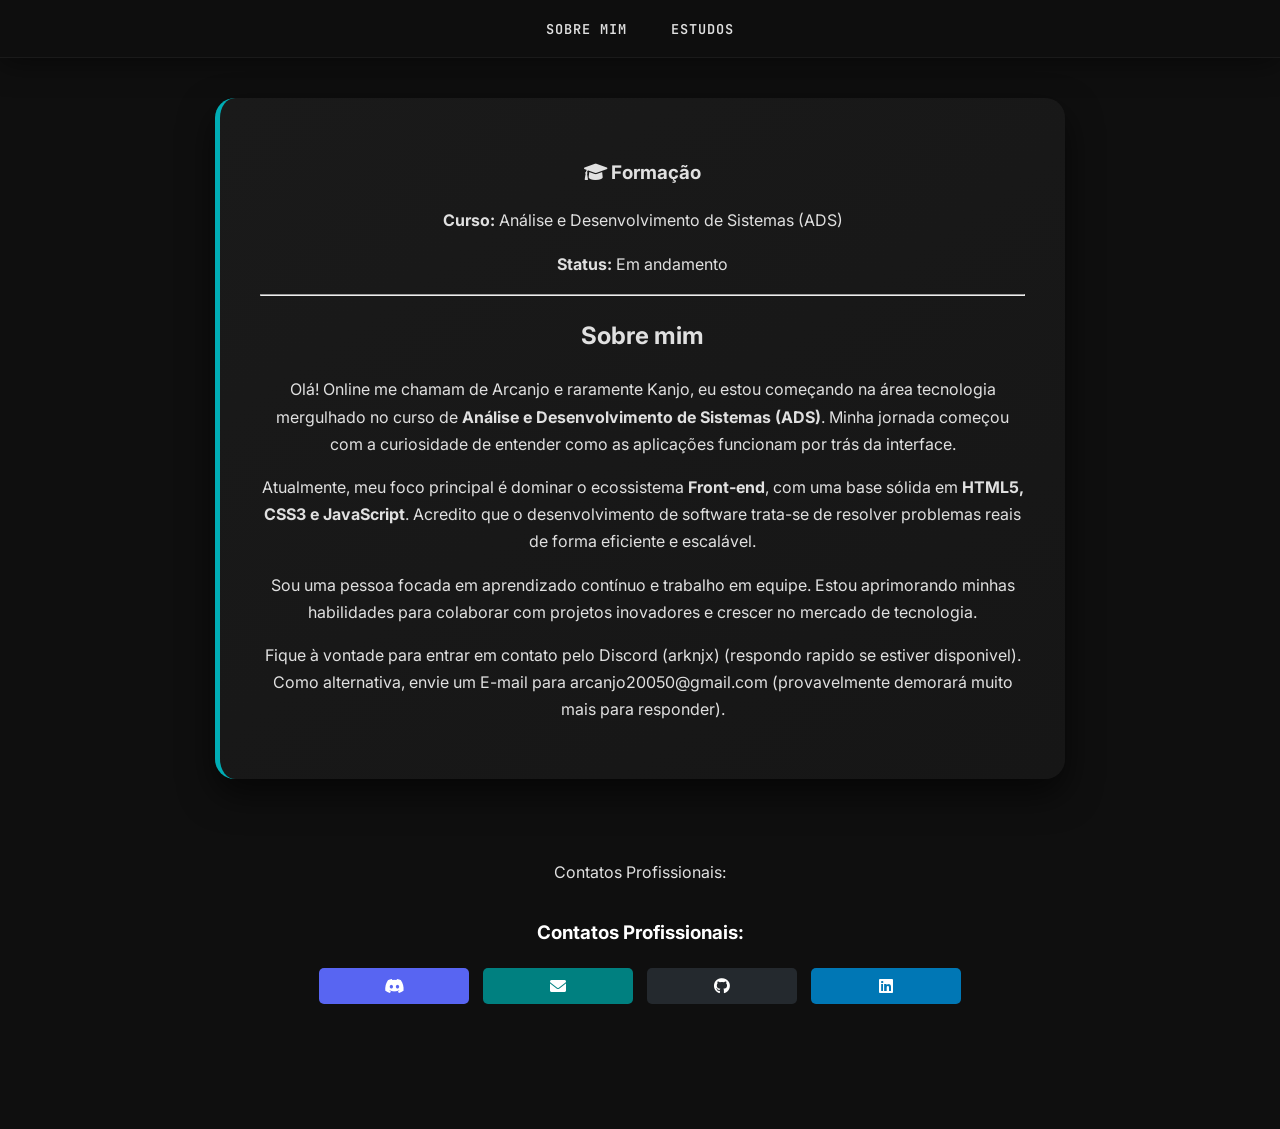
==== index.html @ 303a64b3 "ajeitando novamente" ====
<!DOCTYPE html>
<html lang="pt-br">
<head>
    <meta charset="UTF-8">
    <meta name="viewport" content="width=device-width, initial-scale=1.0">
    <title>Meu Site | Arcanjo-Dev227</title>
    <link rel="stylesheet" href="style.css">
    <link rel="stylesheet" href="https://cdnjs.cloudflare.com/ajax/libs/font-awesome/6.0.0/css/all.min.css">
</head>

<body>
     <header class="menu-fixo">
        <nav>
            <a href="index.html#sobre">Sobre mim</a>
            <a href="estudos.html">Estudos</a> 
        </nav>
    </header>


    <main class="container">
        <section id="sobre">
            <div class="formacao">
                <h3><i class="fa-solid fa-graduation-cap"></i> Formação</h3>
                <p><strong>Curso:</strong> Análise e Desenvolvimento de Sistemas (ADS)</p>
                <p><strong>Status:</strong> Em andamento</p>
                <hr>
            </div>

            <h2>Sobre mim</h2>
            <div class="texto-sobre">
                <p>
                    Olá! Online me chamam de Arcanjo e raramente Kanjo, eu estou começando na área tecnologia mergulhado no curso de 
                    <strong>Análise e Desenvolvimento de Sistemas (ADS)</strong>. 
                    Minha jornada começou com a curiosidade de entender como as aplicações funcionam por trás da interface.
                </p>
                
                <p>
                    Atualmente, meu foco principal é dominar o ecossistema <strong>Front-end</strong>,
                    com uma base sólida em <strong>HTML5, CSS3 e JavaScript</strong>. 
                    Acredito que o desenvolvimento de software trata-se de resolver problemas reais de forma eficiente e escalável.
                </p>
                <p>
                    Sou uma pessoa focada em aprendizado contínuo e trabalho em equipe. 
                    Estou aprimorando minhas habilidades para colaborar com projetos inovadores e crescer no mercado de tecnologia.
                </p>
                <p> Fique à vontade para entrar em contato pelo Discord (arknjx) (respondo rapido se estiver disponivel). Como alternativa, envie um E-mail para arcanjo20050@gmail.com (provavelmente demorará muito mais para responder).</p>
            </div>

        
    </main>

    <footer id="contato"> 
        <p>Contatos Profissionais:</p>
  <div class="contatos-profissionais">
    <h3>Contatos Profissionais:</h3>
    
    <a href="https://discord.com/users/kanjo227" target="_blank" class="btn-contato discord">
        <i class="fab fa-discord"></i>
    </a>

    <a href="mailto:arcanjo20050@gmail.com" class="btn-contato email">
        <i class="fas fa-envelope"></i> 
    </a>
    
    <a href="https://github.com/arcanjodev227" target="_blank" class="btn-contato github">
        <i class="fab fa-github"></i> 
    </a>
    
    <a href="SEU_LINK_DO_LINKEDIN_AQUI" target="_blank" class="btn-contato linkedin">
        <i class="fab fa-linkedin"></i> 
    </a>
</div>
</div>
    </a> </div>
    </footer>
</body>
</html>
---- style.css ----
/* 1. Configurações Globais e Variáveis */
@import url('https://fonts.googleapis.com/css2?family=Inter:wght@400;600;800&family=JetBrains+Mono&display=swap');

:root {
    --primary-color: #00adb5;
    --primary-glow: rgba(0, 173, 181, 0.4);
    --bg-dark: #0f0f0f;
    --card-bg: #1a1a1a;
    --text-main: #e0e0e0;
    --text-dim: #a0a0a0;
    --transition-smooth: all 0.3s cubic-bezier(0.4, 0, 0.2, 1);
}

/* Reset e Base */
html, body {
    margin: 0;
    padding: 0;
    background-color: var(--bg-dark);
    scroll-behavior: smooth;
    color: var(--text-main);
}

body {
    font-family: 'Inter', sans-serif;
    text-align: center;
    line-height: 1.7;
}

/* 2. Menu Superior (Vidro Inteligente) */
.menu-fixo {
    background-color: rgba(15, 15, 15, 0.85);
    backdrop-filter: blur(12px);
    border-bottom: 1px solid rgba(255, 255, 255, 0.05);
    padding: 15px 0;
    position: sticky; /* Mantém o menu no topo ao rolar */
    top: 0;
    z-index: 1000;
    box-shadow: 0 4px 30px rgba(0, 0, 0, 0.5);
}

.menu-fixo nav a {
    color: var(--text-main);
    text-decoration: none;
    margin: 0 20px;
    font-family: 'JetBrains Mono', monospace;
    font-size: 0.85rem;
    letter-spacing: 1px;
    text-transform: uppercase;
    font-weight: 600;
    position: relative;
    padding-bottom: 5px;
    transition: var(--transition-smooth);
}

/* Efeito de Linha no Hover */
.menu-fixo nav a::after {
    content: '';
    position: absolute;
    width: 0;
    height: 2px;
    bottom: 0;
    left: 0;
    background-color: var(--primary-color);
    transition: width 0.3s ease;
}

.menu-fixo nav a:hover::after, 
.menu-fixo nav a.active::after {
    width: 100%;
}

/* 3. Título Principal */
h1 {
    color: var(--primary-color);
    margin: 60px 0 30px;
    font-size: clamp(2.5rem, 8vw, 4rem);
    font-weight: 800;
    text-shadow: 0 4px 15px rgba(0, 173, 181, 0.2);
}

/* 4. Containers (Efeito Glass + Animação) */
@keyframes fadeInUp {
    from {
        opacity: 0;
        transform: translateY(25px);
    }
    to {
        opacity: 1;
        transform: translateY(0);
    }
}

.container, .container-projetos {
    max-width: 850px;
    margin: 40px auto;
    padding: 40px;
    background: linear-gradient(145deg, #1a1a1a, #161616);
    border-radius: 20px;
    box-shadow: 0 15px 35px rgba(0, 0, 0, 0.6);
    border-left: 5px solid var(--primary-color);
    box-sizing: border-box;
    animation: fadeInUp 0.8s ease-out forwards;
    transition: transform 0.3s ease;
}

.container:hover {
    transform: translateY(-5px);
}

/* 5. Tecnologias (Pílulas com Hover Neon) */
.lista-habilidades {
    display: flex;
    justify-content: center;
    gap: 12px;
    flex-wrap: wrap;
    list-style: none;
    padding: 0;
    margin-top: 30px;
}

.lista-habilidades li {
    background: #252525;
    padding: 10px 24px;
    border-radius: 50px;
    border-left: 3px solid var(--primary-color);
    font-weight: 700;
    font-size: 0.9rem;
    transition: var(--transition-smooth);
    cursor: default;
}

.lista-habilidades li:hover {
    background: var(--primary-color);
    color: #000;
    transform: scale(1.08);
    box-shadow: 0 0 15px var(--primary-glow);
}

/* 6. Cards de Projeto e Estudos */
.projeto-card {
    background: #181818;
    color: var(--text-main);
    text-decoration: none;
    width: 100%;
    max-width: 500px;
    padding: 20px;
    margin-bottom: 15px;
    border-radius: 12px;
    border-left: 4px solid var(--primary-color);
    display: flex;
    align-items: center;
    justify-content: space-between;
    transition: var(--transition-smooth);
}

.projeto-card:hover {
    background: #222;
    transform: translateX(8px);
    box-shadow: 0 5px 15px rgba(0, 0, 0, 0.3);
}

/* 7. Rodapé e Contatos Profissionais */
footer#contato {
    margin-top: 80px;
    padding-bottom: 120px; /* Respiro essencial no fim */
}

.botoes-contato {
    display: flex;
    justify-content: center;
    gap: 20px;
    margin-top: 30px;
}

.botao-email, .botao-discord {
    padding: 14px 28px;
    border-radius: 10px;
    text-decoration: none;
    color: white;
    font-weight: bold;
    display: flex;
    align-items: center;
    gap: 10px;
    border: 1px solid rgba(255, 255, 255, 0.1);
    transition: var(--transition-smooth);
}

.botao-email { background: #007d82; }
.botao-discord { background: #5865f2; }

.botao-email:hover {
    box-shadow: 0 0 20px var(--primary-glow);
    transform: translateY(-3px);
}

.botao-discord:hover {
    box-shadow: 0 0 20px rgba(88, 101, 242, 0.4);
    transform: translateY(-3px);
}
/* 9. Estilos das Páginas de Detalhes */

/* Link de voltar suave */
.breadcrumb {
    text-align: left;
    margin-bottom: 20px;
}

.breadcrumb a {
    color: var(--text-dim);
    text-decoration: none;
    font-size: 0.9rem;
    transition: var(--transition-smooth);
}

.breadcrumb a:hover {
    color: var(--primary-color);
}

/* Grade de Conceitos Aprendidos */
.grid-conceitos {
    display: grid;
    grid-template-columns: repeat(auto-fit, minmax(200px, 1fr));
    gap: 20px;
    margin-top: 40px;
}

.conceito-card {
    background: rgba(255, 255, 255, 0.03);
    padding: 25px;
    border-radius: 15px;
    border: 1px solid rgba(255, 255, 255, 0.05);
    transition: var(--transition-smooth);
    text-align: center;
}

.conceito-card:hover {
    background: rgba(0, 173, 181, 0.05);
    border-color: var(--primary-color);
    transform: translateY(-5px);
}

.conceito-card i {
    font-size: 2rem;
    color: var(--primary-color);
    margin-bottom: 15px;
    display: block;
}

.conceito-card h4 {
    margin: 10px 0;
    color: var(--text-white);
}

.conceito-card p {
    font-size: 0.85rem;
    color: var(--text-dim);
    line-height: 1.4;
}

.contatos-profissionais {
    margin-top: 30px;
    text-align: center;
}

.contatos-profissionais h3 {
    width: 100%;
    margin-bottom: 15px;
    color: #ffffff;
}

.btn-contato {
    display: inline-flex;
    align-items: center;
    justify-content: center;
    padding: 10px 20px;
    border-radius: 5px;
    text-decoration: none;
    font-weight: bold;
    color: #ffffff !important;
    transition: background-color 0.3s ease;
    margin: 5px; /* Margem pequena para desgrudar um do outro */
    min-width: 110px;
}
.discord { background-color: #5865F2; }
.discord:hover { background-color: #4752C4; }

.email { background-color: #008080; }
.email:hover { background-color: #006666; }

.github { background-color: #24292e; }
.github:hover { background-color: #444c56; }

.linkedin { background-color: #0077b5; }
.linkedin:hover { background-color: #005987; }
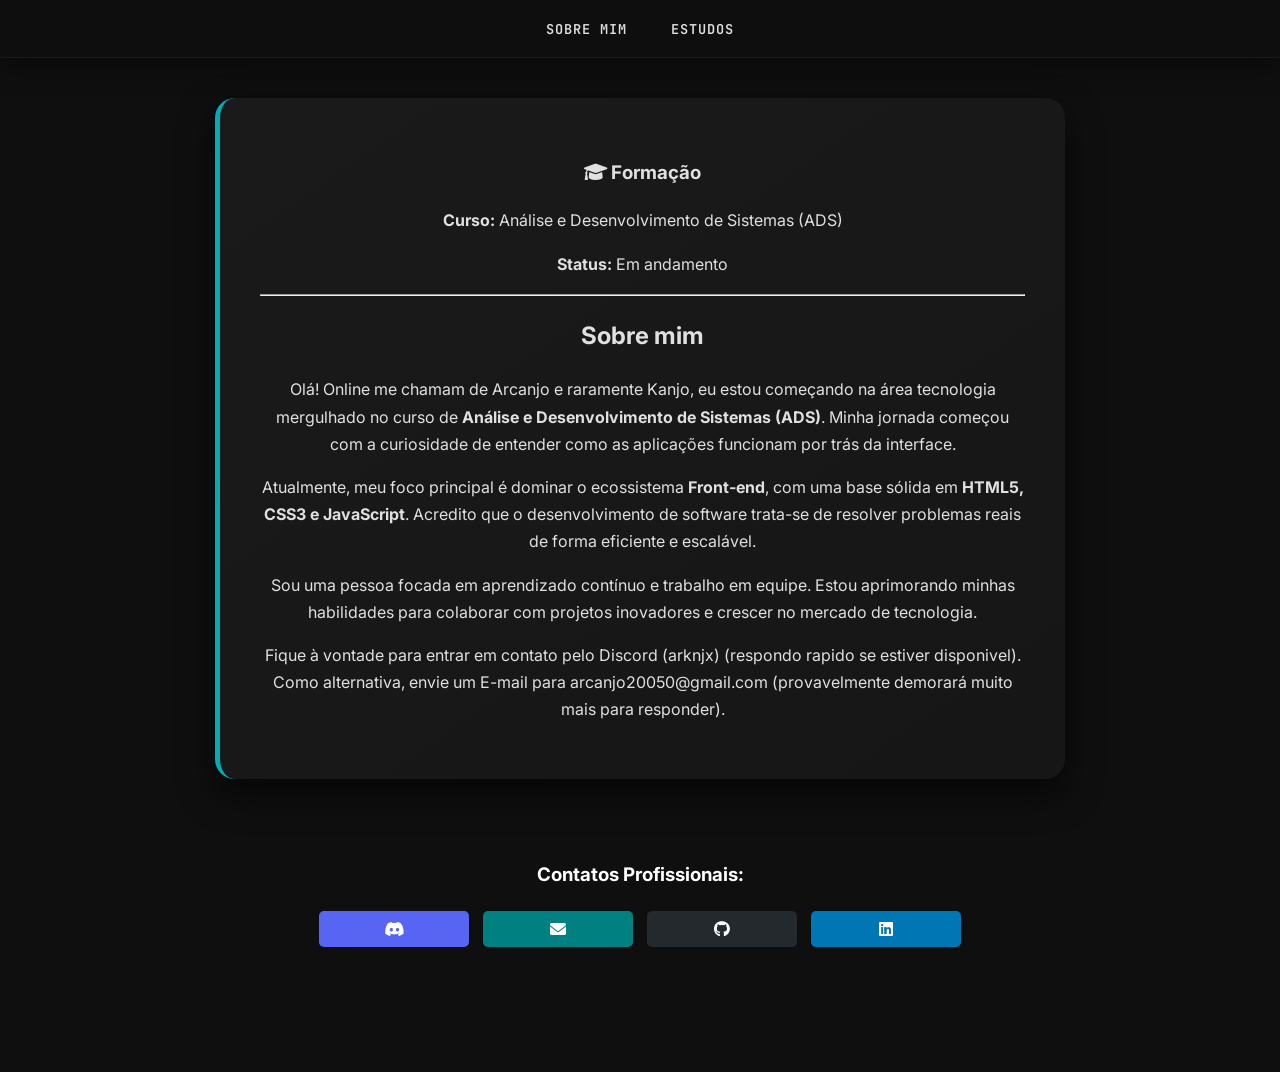
==== commit ba358b7c: "removendo duplicado" ====
--- a/index.html
+++ b/index.html
@@ -49,8 +49,7 @@
         
     </main>
 
-    <footer id="contato"> 
-        <p>Contatos Profissionais:</p>
+    <footer id="contato">
   <div class="contatos-profissionais">
     <h3>Contatos Profissionais:</h3>
     
@@ -66,7 +65,7 @@
         <i class="fab fa-github"></i> 
     </a>
     
-    <a href="SEU_LINK_DO_LINKEDIN_AQUI" target="_blank" class="btn-contato linkedin">
+    <a href="https://www.linkedin.com/in/miguelarcanjo30/" target="_blank" class="btn-contato linkedin">
         <i class="fab fa-linkedin"></i> 
     </a>
 </div>
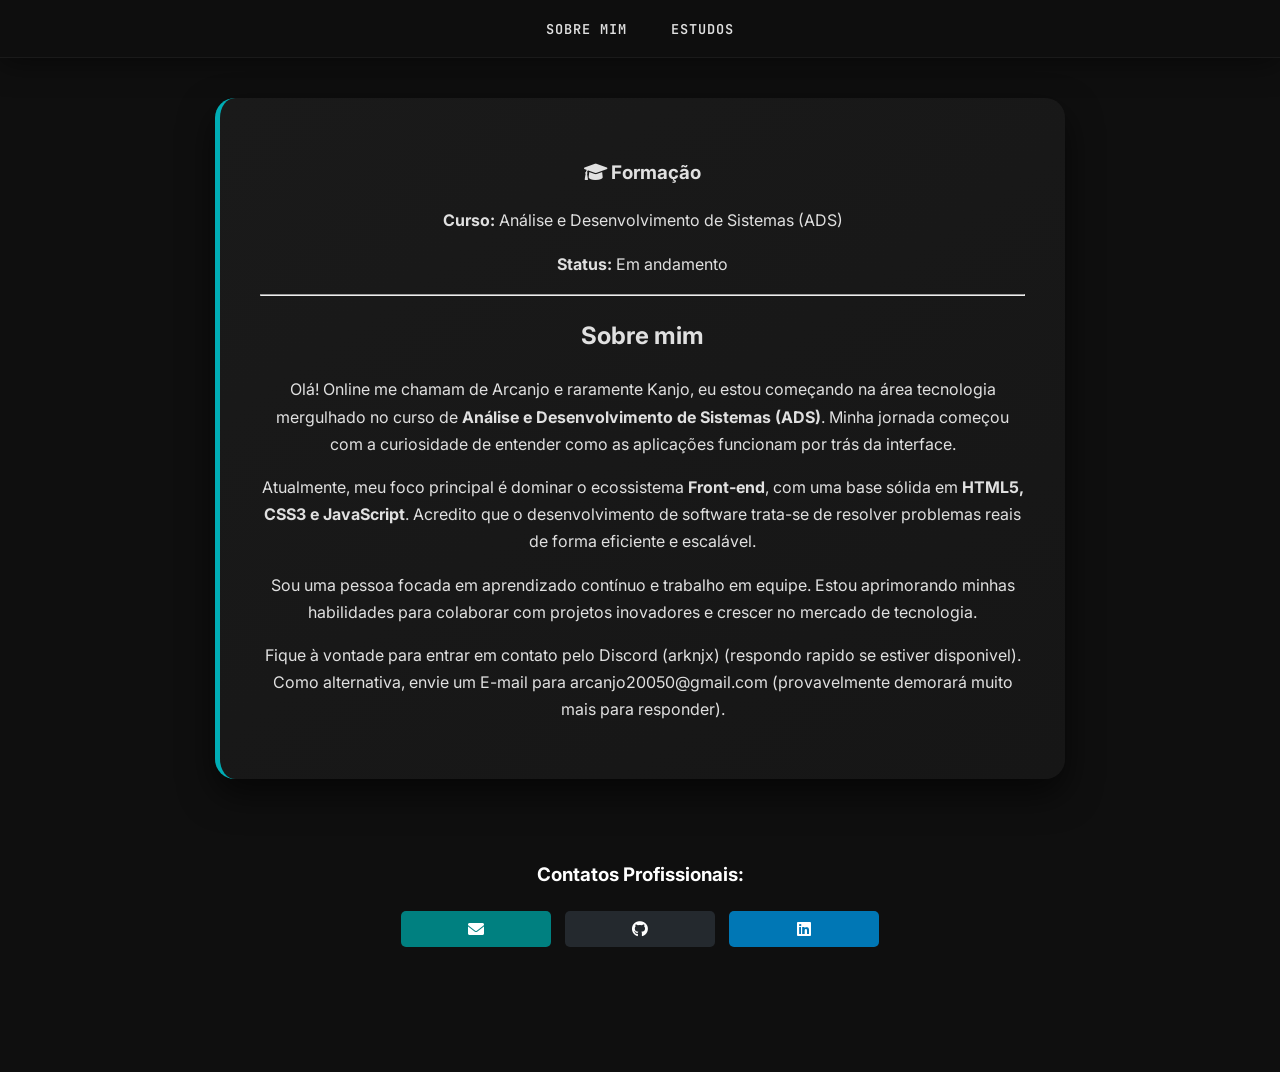
==== commit e067f2ea: "removendo discord" ====
--- a/index.html
+++ b/index.html
@@ -53,10 +53,6 @@
   <div class="contatos-profissionais">
     <h3>Contatos Profissionais:</h3>
     
-    <a href="https://discord.com/users/kanjo227" target="_blank" class="btn-contato discord">
-        <i class="fab fa-discord"></i>
-    </a>
-
     <a href="mailto:arcanjo20050@gmail.com" class="btn-contato email">
         <i class="fas fa-envelope"></i> 
     </a>
--- a/style.css
+++ b/style.css
@@ -281,9 +281,6 @@
     margin: 5px; /* Margem pequena para desgrudar um do outro */
     min-width: 110px;
 }
-.discord { background-color: #5865F2; }
-.discord:hover { background-color: #4752C4; }
-
 .email { background-color: #008080; }
 .email:hover { background-color: #006666; }
 
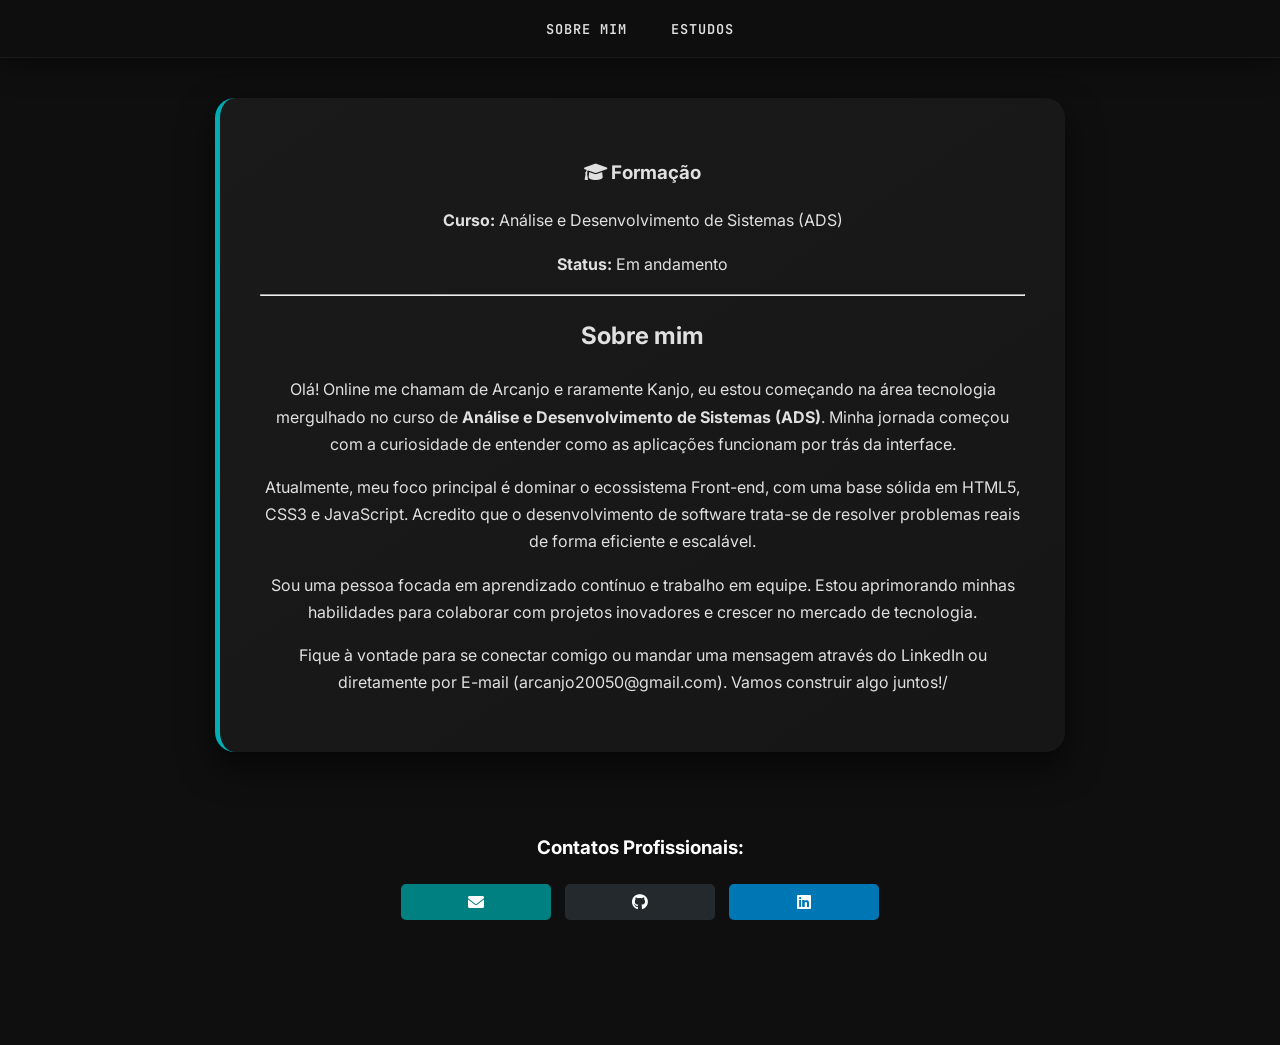
==== commit b083855f: "ajeitando texto da pagina inicial" ====
--- a/index.html
+++ b/index.html
@@ -35,16 +35,14 @@
                 </p>
                 
                 <p>
-                    Atualmente, meu foco principal é dominar o ecossistema <strong>Front-end</strong>,
-                    com uma base sólida em <strong>HTML5, CSS3 e JavaScript</strong>. 
-                    Acredito que o desenvolvimento de software trata-se de resolver problemas reais de forma eficiente e escalável.
+                   Atualmente, meu foco principal é dominar o ecossistema Front-end, com uma base sólida em HTML5, CSS3 e JavaScript. 
+                   Acredito que o desenvolvimento de software trata-se de resolver problemas reais de forma eficiente e escalável.
                 </p>
                 <p>
-                    Sou uma pessoa focada em aprendizado contínuo e trabalho em equipe. 
-                    Estou aprimorando minhas habilidades para colaborar com projetos inovadores e crescer no mercado de tecnologia.
+                   Sou uma pessoa focada em aprendizado contínuo e trabalho em equipe. 
+                   Estou aprimorando minhas habilidades para colaborar com projetos inovadores e crescer no mercado de tecnologia.
                 </p>
-                <p> Fique à vontade para entrar em contato pelo Discord (arknjx) (respondo rapido se estiver disponivel). Como alternativa, envie um E-mail para arcanjo20050@gmail.com (provavelmente demorará muito mais para responder).</p>
-            </div>
+                <p> Fique à vontade para se conectar comigo ou mandar uma mensagem através do LinkedIn ou diretamente por E-mail (arcanjo20050@gmail.com). Vamos construir algo juntos!/
 
         
     </main>
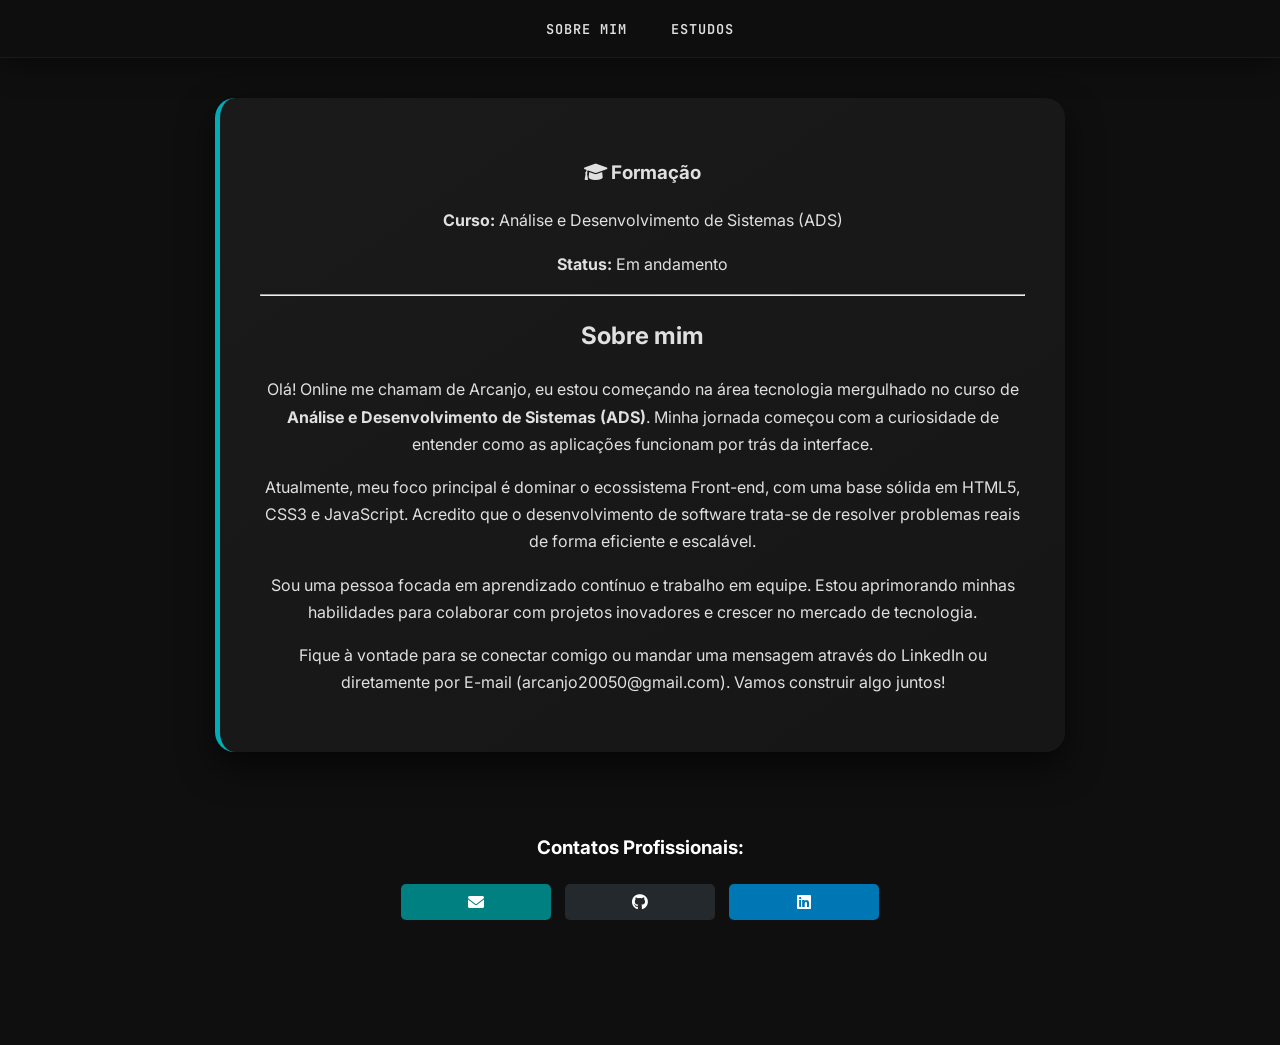
==== commit 28f9f6e4: "ajeitando textos errados" ====
--- a/index.html
+++ b/index.html
@@ -29,7 +29,7 @@
             <h2>Sobre mim</h2>
             <div class="texto-sobre">
                 <p>
-                    Olá! Online me chamam de Arcanjo e raramente Kanjo, eu estou começando na área tecnologia mergulhado no curso de 
+                    Olá! Online me chamam de Arcanjo, eu estou começando na área tecnologia mergulhado no curso de 
                     <strong>Análise e Desenvolvimento de Sistemas (ADS)</strong>. 
                     Minha jornada começou com a curiosidade de entender como as aplicações funcionam por trás da interface.
                 </p>
@@ -42,7 +42,7 @@
                    Sou uma pessoa focada em aprendizado contínuo e trabalho em equipe. 
                    Estou aprimorando minhas habilidades para colaborar com projetos inovadores e crescer no mercado de tecnologia.
                 </p>
-                <p> Fique à vontade para se conectar comigo ou mandar uma mensagem através do LinkedIn ou diretamente por E-mail (arcanjo20050@gmail.com). Vamos construir algo juntos!/
+                <p> Fique à vontade para se conectar comigo ou mandar uma mensagem através do LinkedIn ou diretamente por E-mail (arcanjo20050@gmail.com). Vamos construir algo juntos!
 
         
     </main>
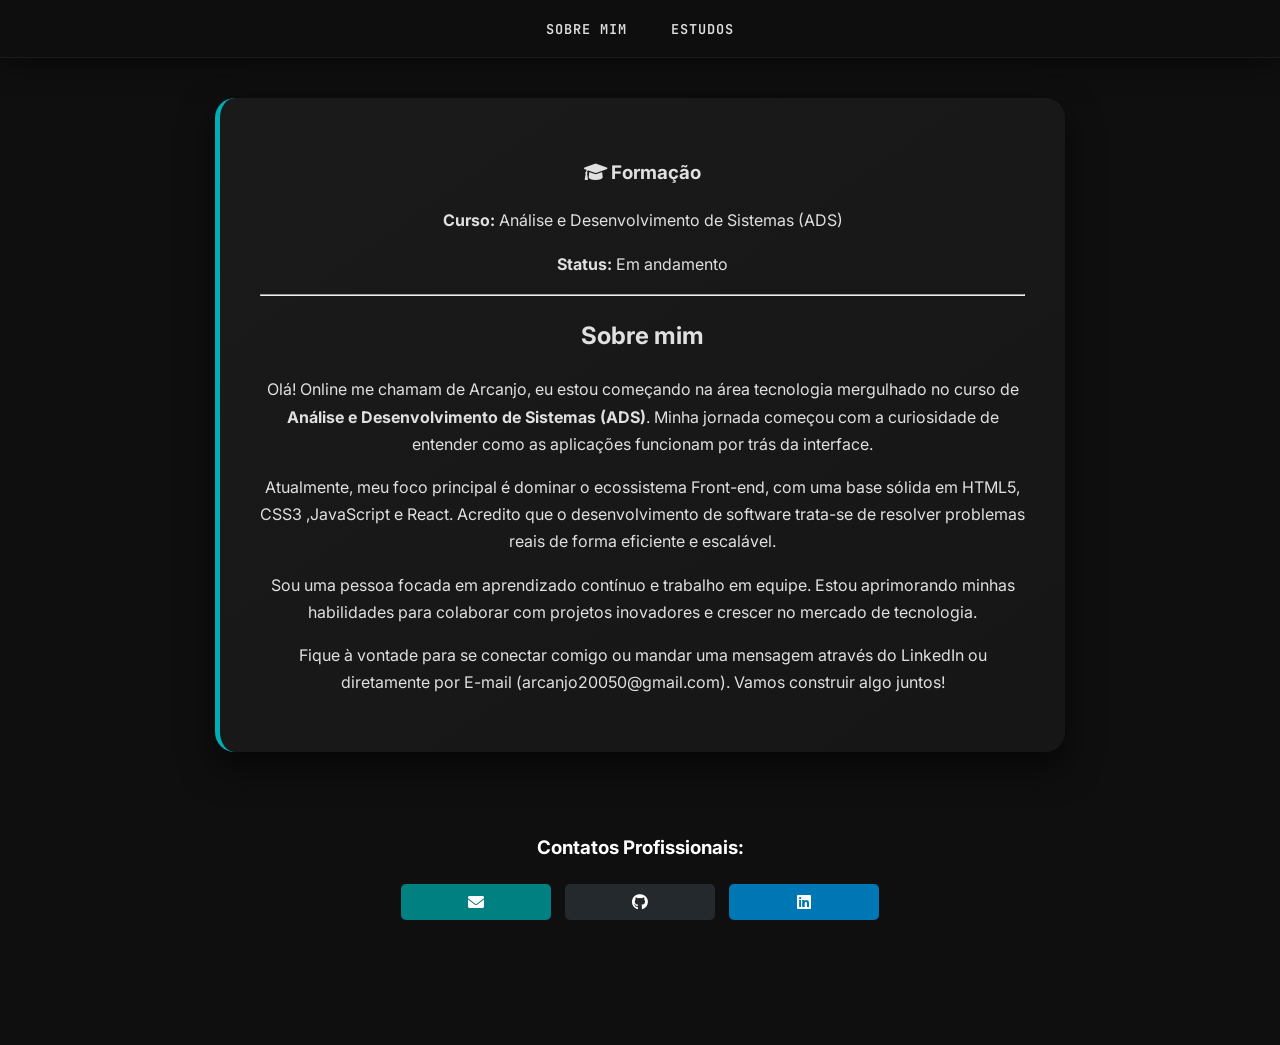
==== commit dd077ed0: "fazendo mudanças no texto principal" ====
--- a/index.html
+++ b/index.html
@@ -35,7 +35,7 @@
                 </p>
                 
                 <p>
-                   Atualmente, meu foco principal é dominar o ecossistema Front-end, com uma base sólida em HTML5, CSS3 e JavaScript. 
+                   Atualmente, meu foco principal é dominar o ecossistema Front-end, com uma base sólida em HTML5, CSS3 ,JavaScript e React. 
                    Acredito que o desenvolvimento de software trata-se de resolver problemas reais de forma eficiente e escalável.
                 </p>
                 <p>
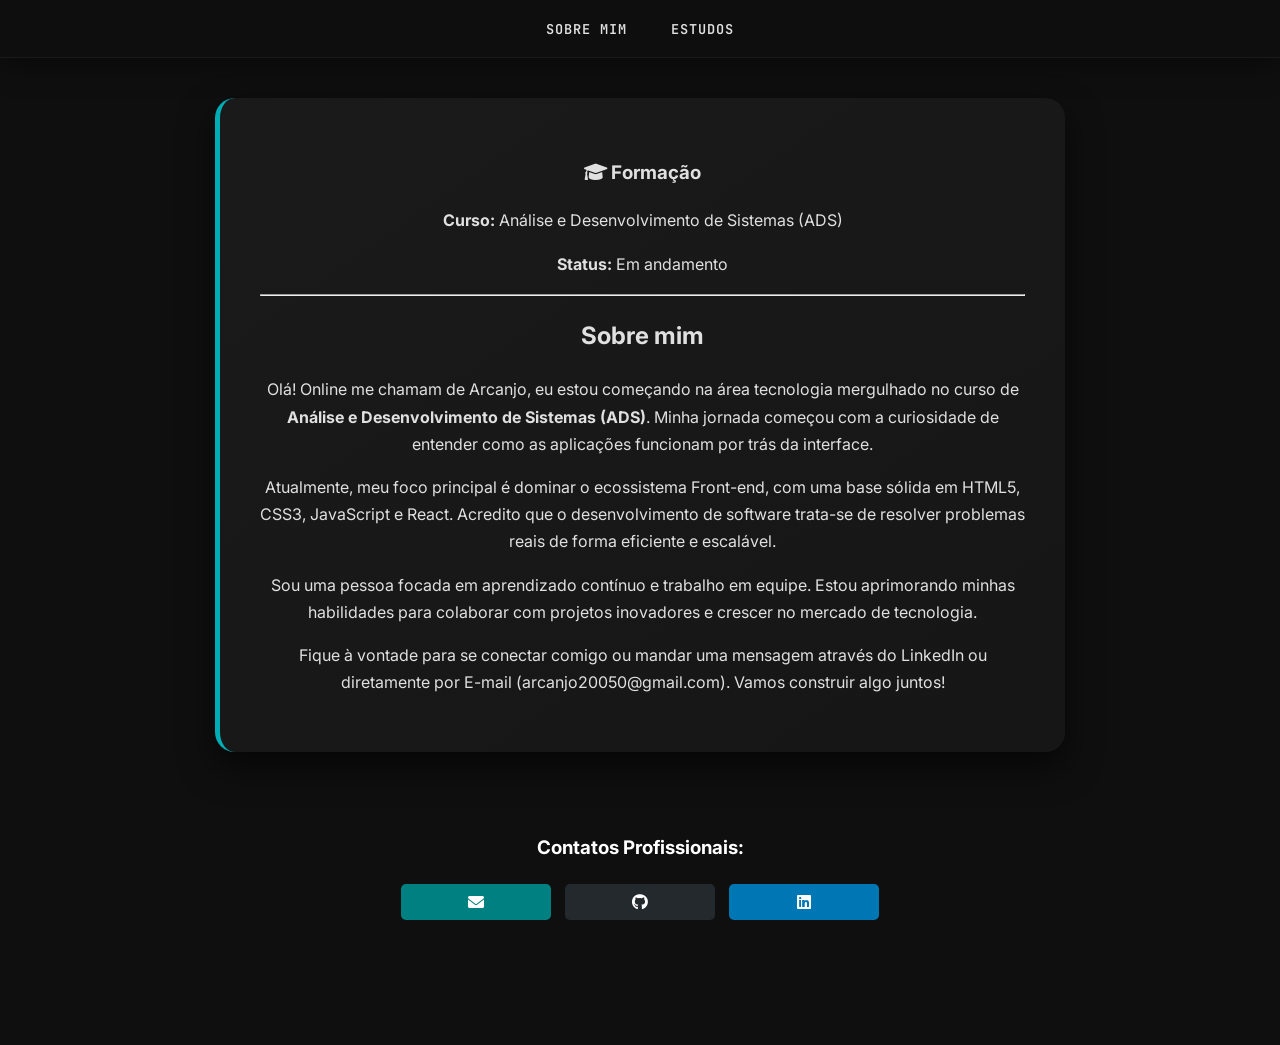
==== commit 00c67133: "acrescentando espaço" ====
--- a/index.html
+++ b/index.html
@@ -35,7 +35,7 @@
                 </p>
                 
                 <p>
-                   Atualmente, meu foco principal é dominar o ecossistema Front-end, com uma base sólida em HTML5, CSS3 ,JavaScript e React. 
+                   Atualmente, meu foco principal é dominar o ecossistema Front-end, com uma base sólida em HTML5, CSS3, JavaScript e React. 
                    Acredito que o desenvolvimento de software trata-se de resolver problemas reais de forma eficiente e escalável.
                 </p>
                 <p>
